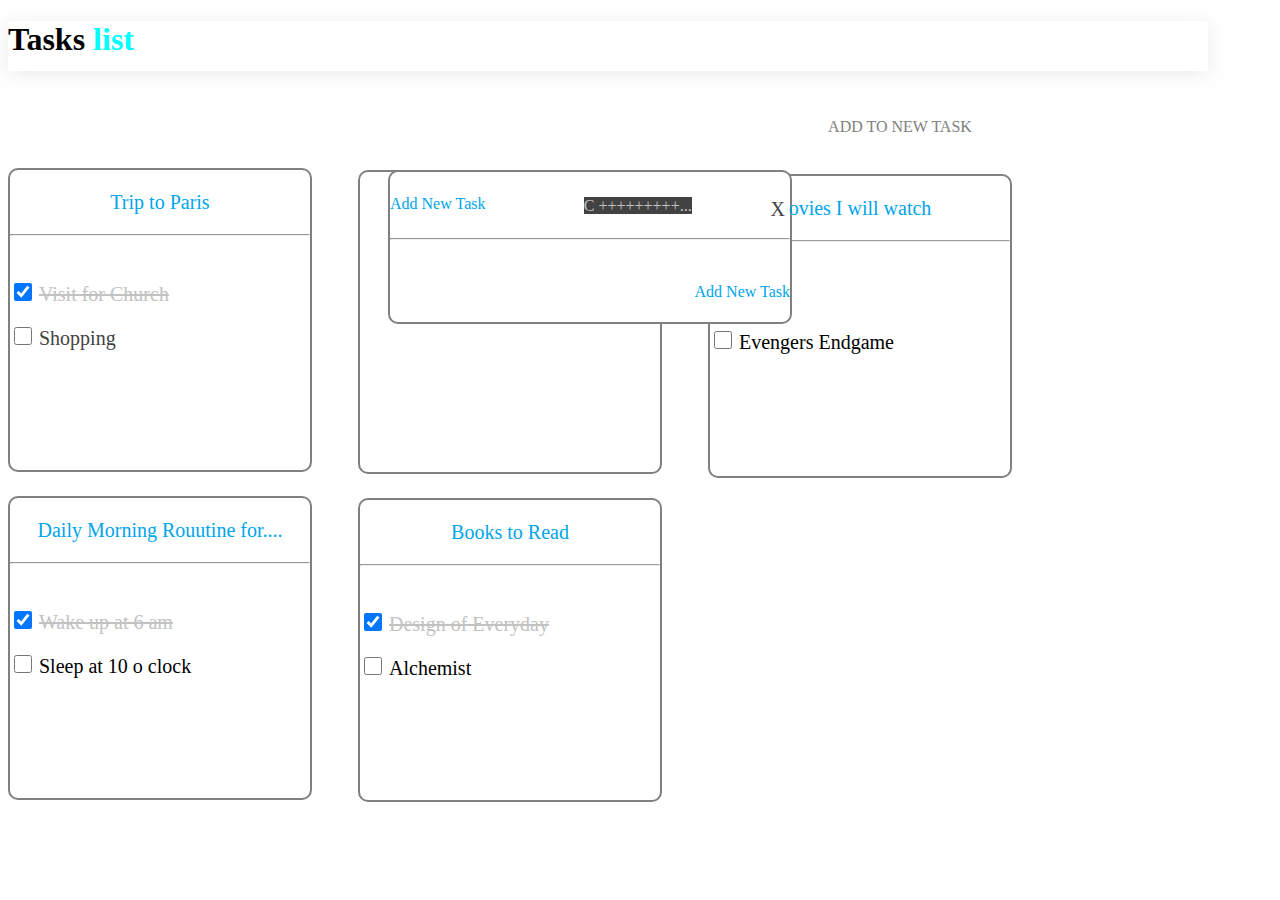
==== index2.html @ fef07138 "first commit" ====
<!DOCTYPE html>
<html lang="en">
<head>
    <meta charset="UTF-8">
    <meta http-equiv="X-UA-Compatible" content="IE=edge">
    <meta name="viewport" content="width=device-width, initial-scale=1.0">
    <title>Document</title>
    <link rel="stylesheet" href="style.css">
</head>
<body>
    <h1>Tasks<span class="one"> list</span></h1>
    </div>
    <br>
    <center>
    <div class="plus"><a class="index2" href="index3.html"><id class="fa-solid fa-circle-plus"></i></a><a id="task"href="index3.html"><span class="task">ADD TO NEW TASK </a></span></i></div>
    </center>
    <a href></a>
      <div class="container-box-one">
        <p>Trip to Paris</p>
        <hr>
        <br>
        <br>
        <input type="checkbox" id="one" checked>
        <labe for="Visit for Church" id="two"> <strike>Visit for Church</strike></labe>
        <br>
        <br>
        <input type="checkbox">
        <lable for="Shopping" id="three">Shopping</lable>
      </div>
      <br>
      <div class="container-box-two">
      <p></p>
    
      <br>
      <br>
      <br>
      <br>
      </div>
      <br>
      <div class="container-box-three">
      <p>ovies I will watch</p>
      <hr>
      <br>
      <br>
        <labe for="Stangers things 4" id="six"><strike</strike></labe>
        <br>
        <br>
        <input type="checkbox" class="item-two">
        <label for="Evengers Endgame" id="seven">Evengers Endgame</label>
  
      </div>
      <br>
      <div class="container-box-four">
      <p>Daily Morning Rouutine for....</p>
      <hr>
      <br>
      <br>
      <input type="checkbox" class="item-three"  checked>
      <lable for="Wake Up at 6 am" id="eight"><strike>Wake up at 6 am</strike></lable>
      <br>
      <br>
      <input type="checkbox" class="item-four">
      <label for="Sleep at 10 o clock" id="nine">Sleep at 10 o clock</label>
      </div>
      <br>
      <div class="container-box-five">
      <p>Books to Read</p>
      <hr>
      <br>
      <br>
      <input type="checkbox" class="item-five" checked >
      <lable for="Design of Everyday" id="ten"><strike>Design of Everyday</strike></lable>
      <br>
      <br>
      <input type="checkbox" class="item-six">
      <label for="Alchemist" id="eleven">Alchemist</label>
      </div>
      <br>
      <div class="pop-up" id="popup-menu">
        <p><span class="box-1">Add New Task</span></p>
        <p><span class="p-s">X</span></p>
        <div class="target">
          <p> <span id="target">C +++++++++...</span></p>
          <hr>
        </div>
       <a href="index3.html"><p><span class="align">Add New Task</span></p></a>
      </div>
    
      
        <br>
</body>
</html>
---- style.css ----
h1 {
    top: 20px;
    left: 0px;
    width: 1200px;
    height: 50px;
    background: #FFFFFF 0% 0% no-repeat padding-box;
    box-shadow: 0px 3px 20px #7B7B7B29;
}

.one {
    color: aqua;
}

.container-box-one {
    marin-left: 100px;
    width: 300px;
    height: 300px;
    background: #FFFFFF 0% 0% no-repeat padding-box;
    border: 2px solid gray;
    border-radius: 10px;
    margin-top: 30px;
    display: block;
}

.container-box-two {
    left: 100px;
    width: 300px;
    height: 300px;
    background: 2px solid gray;
    border: 2px solid gray;
    border-radius: 10px;
    margin-left: 350px;
    margin-top: -320px;

}

.container-box-three {
    left: 100px;
    width: 300px;
    height: 300px;
    background: #FFFFFF 0% 0% no-repeat padding-box;
    border: 2px solid gray;
    border-radius: 10px;
    margin-left: 700px;
    margin-top: -318px;
}

.container-box-four {
    left: 100px;
    width: 300px;
    height: 300px;
    background: #FFFFFF 0% 0% no-repeat padding-box;
    border: 2px solid gray;
    border-radius: 10px;
}

.container-box-five {
    left: 100px;
    width: 300px;
    height: 300px;
    background: #FFFFFF 0% 0% no-repeat padding-box;
    border: 2px solid gray;
    border-radius: 10px;
    margin-left: 350px;
    margin-top: -320px;
}

p {
    text-align: center;
    font: normal normal medium 20px/24px Inter;
    color: #00A5EC;
}

input {
    top: 342px;
    left: 175px;
    width: 18px;
    height: 18px;
    background: gray;
}

#two {
    font: normal normal normal 20px/24px Inter;
    color: #c2c2c2;
}

#three {
    font: normal normal normal 20px/24px Inter;
    color: #424242;
}

#four {
    margin-top: 20px;
    text-align: left;
    font: normal normal normal 20px/24px Inter;
    color: #C2C2C2;
}

#five {
    margin-top: 20px;
    font: normal normal normal 20px/24px Inter;
}

.class {
    top: 342px;
    left: 175px;
    width: 18px;
    height: 18px;
}

p {
    font: normal normal normal 20px/24px Inter;
}

#six {
    font: normal normal normal 20px/24px Inter;
    color: #C2C2C2;
}

#seven {
    font: normal normal normal 20px/24px Inter;

}

#eight {
    font: normal normal normal 20px/24px Inter;
    color: #C2C2C2;
}

#nine {
    font: normal normal normal 20px/24px Inter;
}

#ten {
    font: normal normal normal 20px/24px Inter;
    color: #C2C2C2;
}

#eleven {
    font: normal normal normal 20px/24px Inter;
}

.index2 {
    margin-left: 500px;
    padding: 10px;
}

.plus {
    font-size: 24px;

}

.task {
    font: normal normal normal 16px/20px Inter;
    color: gray;
    text-decoration: none;
}

#task {
    text-decoration: none;
}

#home-button {
    margin-left: 500px;
}

#left-arrow {
    font-size: 22px;
    text-decoration: none;
}

.left-right-buttons {
    padding: 15px;
}

.left-right {
    text-decoration: none;
    color: #424242;
    font-size: medium;
    padding: 10px;
}
#item-bar{
    text-decoration: none;
}
.my-text {
    color: #C2C2C2;
    margin-left: 150px;

}
#my-index {
    text-decoration: none;
    color: #c2c2c2;
}
.index3 {
    text-decoration: none;
    color:#c2c2c2;
}
#web-add {
    text-decoration: none;
}
/*  */
#index4{
    text-decoration: none;
    color: #c2c2c2;
    margin-left: 600px;
}
.pop-up{
    filter: brightness(100px);
    height: 150px;
    width: 400px;
    border:2px solid gray;
    background-color:#FFFFFF;
    filter: brightness(-30px);
    border-radius: 10px;
    margin-left: 380px;
    margin-top: -650px;
}
.box-1 {
    float: left;
    font-size: medium;  
}
.p-s {
    float: right;
    margin: 5px;
    margin-left: -50px;
    color: #424242;
}
#target {
    color: #c2c2c2;
    background-color: #424242;
    font-size: medium;
    margin-top: 50px;
}
.align {
    float: right;
    margin-top: 20px;
    font-size: medium;

}
.c-c {
    font-size: medium;
    float: left;
    color:#00A5EC ;


}
.x-x {
    float: right;
    color: #c2c2c2;
    margin: 50px;
    margin-top: -15px;
}
.p-p {
    float: right;
    font-size: medium;
}
.s-m{
    height: 20px;
    width:50%;
    
}
.t-t {
    height:20px ;
    width: 50%;
    color: #C2C2C2;
    background-color: antiquewhite;
    font-size: medium;
}
.a-d {
    float: right;
    text-decoration: none;
    font-size: medium;
    padding-bottom: 20px;
    margin:1px;
    padding:1px;
}
#item-box {
    filter: brightness(30px);
    height: 150px;
    width: 400px;
    border:2px solid gray;
    background-color:#FFFFFF;
    filter: brightness(-30px);
    border-radius: 10px;
    margin-left: 380px;
    margin-top: -620px;
}
.empty {
    height: 400px;
    width: 200px;
}
.container-box-one-box-item {
    height: 200px;
    width:300px;
}
#popup-menu {
    margin-top:950;
}
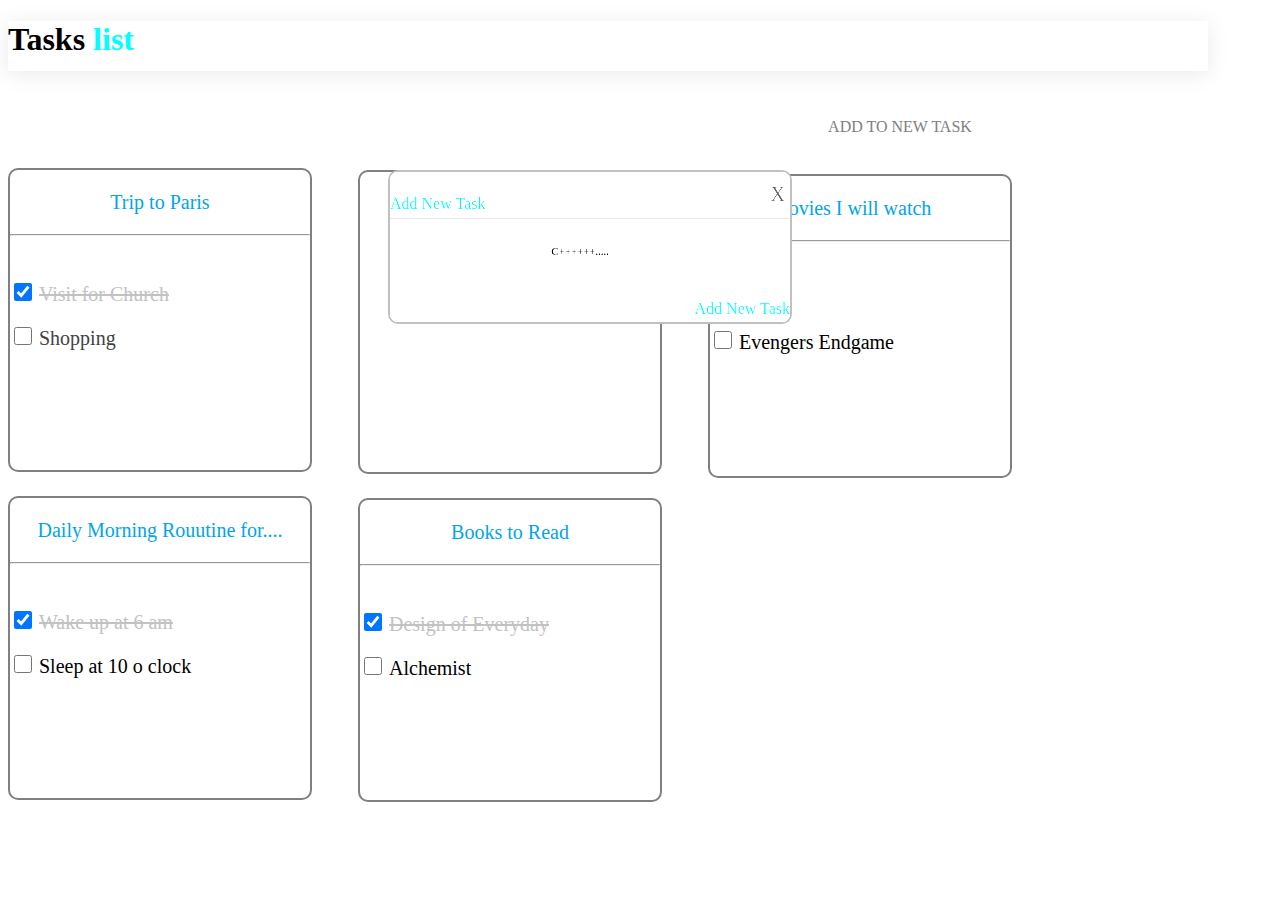
==== commit 9ce4297b: "first commit" ====
--- a/index2.html
+++ b/index2.html
@@ -80,8 +80,9 @@
         <p><span class="box-1">Add New Task</span></p>
         <p><span class="p-s">X</span></p>
         <div class="target">
-          <p> <span id="target">C +++++++++...</span></p>
+          <br>
           <hr>
+         <h6><span class="pop"></span>C++++++.....</h6> 
         </div>
        <a href="index3.html"><p><span class="align">Add New Task</span></p></a>
       </div>
--- a/style.css
+++ b/style.css
@@ -173,6 +173,12 @@
     padding: 15px;
 }
 
+h6{
+    text-align: center;
+    margin-left: -20px;
+
+}
+
 .left-right {
     text-decoration: none;
     color: #424242;
@@ -198,14 +204,8 @@
 #web-add {
     text-decoration: none;
 }
-/*  */
-#index4{
-    text-decoration: none;
-    color: #c2c2c2;
-    margin-left: 600px;
-}
 .pop-up{
-    filter: brightness(100px);
+    filter: brightness(150%);
     height: 150px;
     width: 400px;
     border:2px solid gray;
@@ -217,23 +217,25 @@
 }
 .box-1 {
     float: left;
-    font-size: medium;  
+    font-size: medium;
+    color: #00A5EC;  
 }
 .p-s {
     float: right;
     margin: 5px;
     margin-left: -50px;
     color: #424242;
+    margin-top: -10px;
 }
 #target {
     color: #c2c2c2;
     background-color: #424242;
     font-size: medium;
-    margin-top: 50px;
+    float: right;
 }
 .align {
     float: right;
-    margin-top: 20px;
+    margin-top: 15px;
     font-size: medium;
 
 }
@@ -289,10 +291,39 @@
     height: 400px;
     width: 200px;
 }
-.container-box-one-box-item {
-    height: 200px;
-    width:300px;
-}
 #popup-menu {
     margin-top:950;
 }
+.abc {
+    margin-top: 30px;
+    text-decoration: none;
+    font-size: medium;
+    margin-top: 15px;
+
+}
+#abc {
+    text-decoration: none;
+    float: right;
+    font-size: medium;
+    margin-top: -10px;
+}
+.flex-container {
+    margin-top:-500px;
+    margin-right: 300px;
+}
+#my-div-container {
+    margin-top: -720px;
+}
+lable {
+ text-align: center;
+}
+@media screen and (min-width:320px) and (max-width:480px) {
+   .container-box-one{
+    display: block;
+   } 
+}
+@media screen and (min-width:480px) and (max-width:980px) {
+    .container-box-two{
+     display: block;
+    } 
+ }
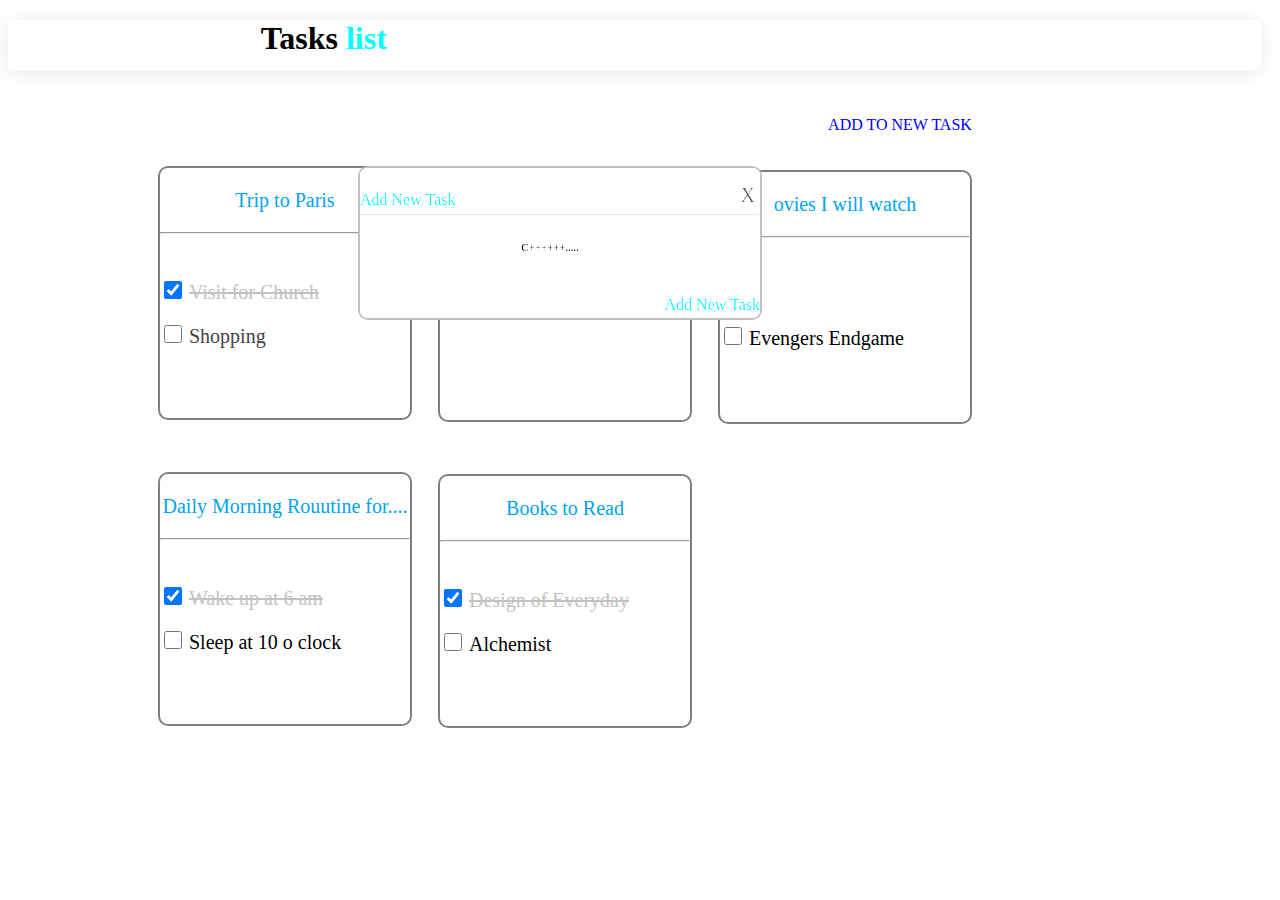
==== commit 3311a74e: "second commit" ====
--- a/index2.html
+++ b/index2.html
@@ -78,7 +78,7 @@
       <br>
       <div class="pop-up" id="popup-menu">
         <p><span class="box-1">Add New Task</span></p>
-        <p><span class="p-s">X</span></p>
+        <p><span class="p-s" id="my-span">X</span></p>
         <div class="target">
           <br>
           <hr>
--- a/style.css
+++ b/style.css
@@ -1,8 +1,10 @@
 h1 {
-    top: 20px;
-    left: 0px;
-    width: 1200px;
+    margin-top: 20px;
+    margin-left: 0px;
+    width: 1000px;
     height: 50px;
+    /* padding-top: 15%; */
+    padding-left: 20%;
     background: #FFFFFF 0% 0% no-repeat padding-box;
     box-shadow: 0px 3px 20px #7B7B7B29;
 }
@@ -12,9 +14,9 @@
 }
 
 .container-box-one {
-    marin-left: 100px;
-    width: 300px;
-    height: 300px;
+    margin-left: 150px;
+    width: 250px;
+    height: 250px;
     background: #FFFFFF 0% 0% no-repeat padding-box;
     border: 2px solid gray;
     border-radius: 10px;
@@ -24,51 +26,57 @@
 
 .container-box-two {
     left: 100px;
-    width: 300px;
-    height: 300px;
+    width: 250px;
+    height: 250px;
     background: 2px solid gray;
     border: 2px solid gray;
     border-radius: 10px;
-    margin-left: 350px;
-    margin-top: -320px;
+    margin-left: 430px;
+    margin-top: -270px;
 
 }
 
 .container-box-three {
     left: 100px;
-    width: 300px;
-    height: 300px;
-    background: #FFFFFF 0% 0% no-repeat padding-box;
-    border: 2px solid gray;
-    border-radius: 10px;
-    margin-left: 700px;
-    margin-top: -318px;
+    width: 250px;
+    height: 250px;
+    background: #FFFFFF 0% 0% no-repeat padding-box;
+    border: 2px solid gray;
+    border-radius: 10px;
+    margin-left: 710px;
+    margin-top: -270px;
 }
 
 .container-box-four {
-    left: 100px;
-    width: 300px;
-    height: 300px;
-    background: #FFFFFF 0% 0% no-repeat padding-box;
-    border: 2px solid gray;
-    border-radius: 10px;
+    margin-left: 150px;
+    width: 250px;
+    height: 250px;
+    background: #FFFFFF 0% 0% no-repeat padding-box;
+    border: 2px solid gray;
+    border-radius: 10px;
+    margin-top: 30px;
 }
 
 .container-box-five {
-    left: 100px;
-    width: 300px;
-    height: 300px;
-    background: #FFFFFF 0% 0% no-repeat padding-box;
-    border: 2px solid gray;
-    border-radius: 10px;
-    margin-left: 350px;
-    margin-top: -320px;
+    left: 150px;
+    width: 250px;
+    height: 250px;
+    background: #FFFFFF 0% 0% no-repeat padding-box;
+    border: 2px solid gray;
+    border-radius: 10px;
+    margin-left: 430px;
+    margin-top: -270px;
 }
 
 p {
     text-align: center;
     font: normal normal medium 20px/24px Inter;
     color: #00A5EC;
+}
+.header {
+    margin-left:20px ;
+    margin-right: 200px;
+    padding-left: 20%;
 }
 
 input {
@@ -152,7 +160,7 @@
 
 .task {
     font: normal normal normal 16px/20px Inter;
-    color: gray;
+    color:blue;
     text-decoration: none;
 }
 
@@ -189,7 +197,7 @@
     text-decoration: none;
 }
 .my-text {
-    color: #C2C2C2;
+    color: blue;
     margin-left: 150px;
 
 }
@@ -212,8 +220,8 @@
     background-color:#FFFFFF;
     filter: brightness(-30px);
     border-radius: 10px;
-    margin-left: 380px;
-    margin-top: -650px;
+    margin-left: 350px;
+    margin-top: -580px;
 }
 .box-1 {
     float: left;
@@ -225,8 +233,12 @@
     margin: 5px;
     margin-left: -50px;
     color: #424242;
-    margin-top: -10px;
-}
+    margin-top: -50px;
+}
+#my-span {
+    margin-top: -5px;
+}
+
 #target {
     color: #c2c2c2;
     background-color: #424242;
@@ -312,12 +324,24 @@
     margin-right: 300px;
 }
 #my-div-container {
-    margin-top: -720px;
+    margin-top: -650px;
+    margin-left: 470px;
 }
 lable {
  text-align: center;
 }
-@media screen and (min-width:320px) and (max-width:480px) {
+
+.idndex4 {
+    text-decoration:none;
+    font-size: 20px;
+    margin-left: 650px;
+    color: blue;
+
+}
+#index4 {
+    text-decoration: none;
+}
+@media only screen and (min-width:720px) and (max-width:880px) {
    .container-box-one{
     display: block;
    } 
